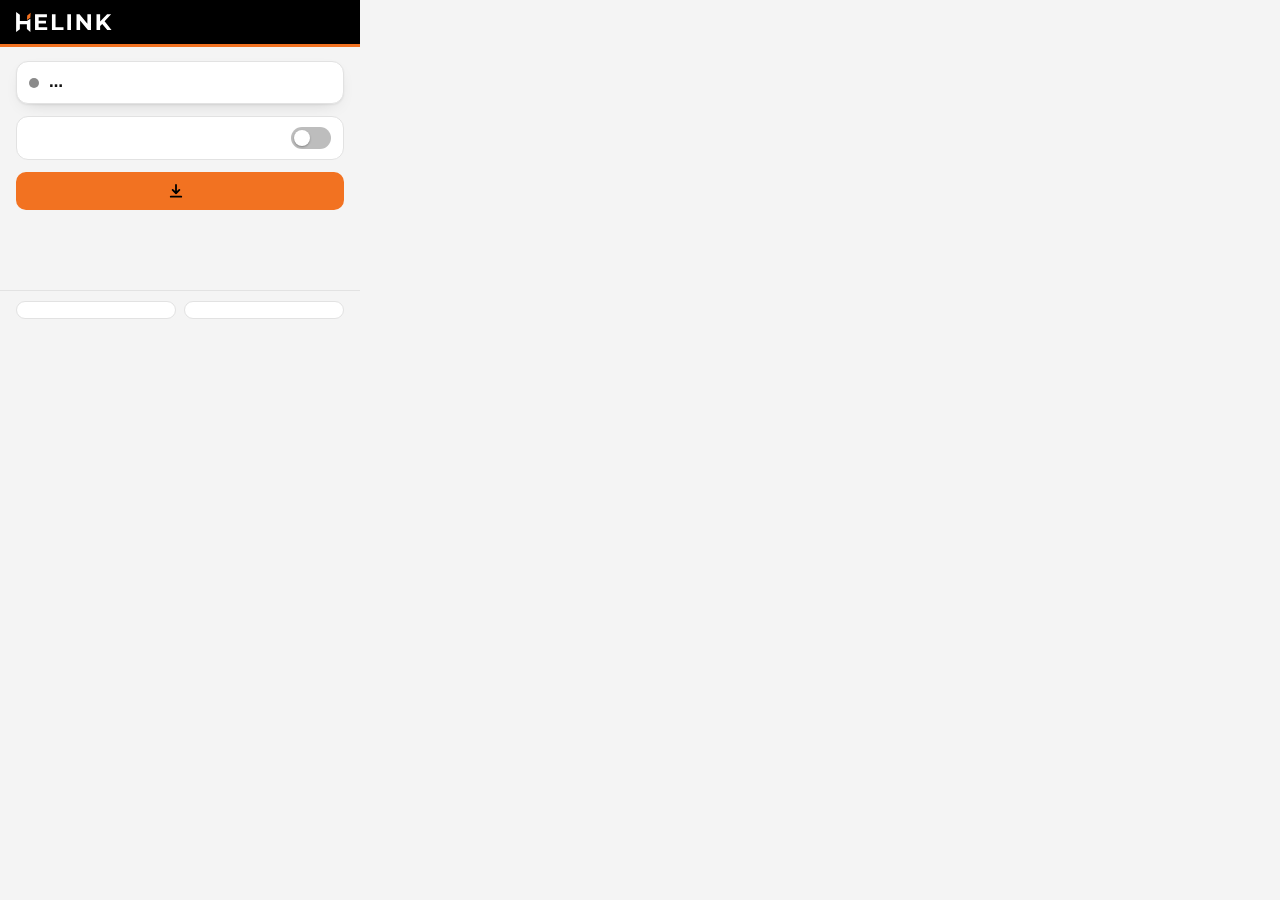
==== extension/src/popup.html @ 94ef0814 "Initial commit" ====
<!doctype html>
<html lang="en" dir="ltr">
<head>
<meta charset="utf-8">
<meta name="viewport" content="width=device-width, initial-scale=1">
<title>HELINK</title>
<link rel="stylesheet" href="ui.css">
</head>
<body class="popup">
<header class="top">
  <svg class="logo" viewBox="220 745 1603 335" role="img" aria-label="HELINK"><path fill="currentColor" d="M222 747V1078L284.5 1032.5V950.5H402.5V1030.5L461 1078V858L402.5 896.5H284.5V793ZM539 784V1047H743V998.5H599.5V936.5H722V890.5H599.5V832.5H738V784ZM822 784V1047H1016V998.5H882.5V784ZM1080 784V1047H1141V784ZM1234 784V1047H1294V887.5L1425 1047H1476V784H1416V943L1284.5 784ZM1569 784V1047H1629.5V980.5L1665 944L1749 1047H1820L1704.5 901L1813.5 784H1746L1629.5 906V784Z"/><path fill="#F27221" d="M466 758L408 804L403 878L460 840.5Z"/></svg>
  <span class="ver" id="ver"></span>
</header>
<main>
  <section class="status" id="status" aria-live="polite"><span class="dot"></span><div><b id="statusText">…</b><p id="statusHelp"></p></div></section>
  <label class="switch-row" for="catch"><span><b data-t="catchLabel"></b><small data-t="catchHint"></small></span><input type="checkbox" class="switch" id="catch" role="switch"></label>
  <button class="primary" id="pageVideo" type="button"><svg viewBox="0 0 24 24" aria-hidden="true"><path fill="none" stroke="currentColor" stroke-width="2.4" stroke-linecap="round" stroke-linejoin="round" d="M12 4v11m0 0l-4.5-4.5M12 15l4.5-4.5M5 19.5h14"/></svg><span data-t="pageVideo"></span></button>
  <h2 data-t="foundTitle"></h2>
  <ul class="media" id="media"></ul>
  <p class="empty" id="none" data-t="noneFound"></p>
  <p class="toast" id="toast" role="status"></p>
</main>
<footer>
  <button class="ghost" id="open" type="button" data-t="openApp"></button>
  <button class="ghost" id="settings" type="button" data-t="settings"></button>
</footer>
<script src="strings.js"></script>
<script src="popup.js"></script>
</body>
</html>
---- extension/src/ui.css ----
/* HELINK extension pages: the toolbar window and the settings. HELINK's black and orange. */
:root {
  --bg: #f4f4f4;
  --surface: #ffffff;
  --text: #141414;
  --muted: #5f5f5f;
  --line: #e2e2e2;
  --brand: #F27221;
  --brand-ink: #000000;
  --ok: #1e8a4c;
  --bad: #c0392b;
  --idle: #8a8a8a;
  --field: #ffffff;
  --shadow: 0 1px 2px rgba(0, 0, 0, .06), 0 6px 18px -10px rgba(0, 0, 0, .25);
  color-scheme: light dark;
}
@media (prefers-color-scheme: dark) {
  :root {
    --bg: #121212;
    --surface: #1d1d1d;
    --text: #f1f1f1;
    --muted: #a9a9a9;
    --line: #333333;
    --field: #161616;
    --shadow: 0 1px 2px rgba(0, 0, 0, .4), 0 6px 18px -10px rgba(0, 0, 0, .8);
  }
}
* { box-sizing: border-box; }
html, body { margin: 0; }
body {
  background: var(--bg);
  color: var(--text);
  font: 14px/1.5 system-ui, -apple-system, "Segoe UI", Tahoma, Arial, sans-serif;
}
html[dir="rtl"] body { font-family: "Segoe UI", Tahoma, "Noto Kufi Arabic", "Noto Sans Arabic", system-ui, sans-serif; }
button, input, select, textarea { font: inherit; color: inherit; }
button { cursor: pointer; }
:focus-visible { outline: 2px solid var(--brand); outline-offset: 2px; }

.top {
  display: flex; align-items: center; justify-content: space-between; gap: 12px;
  background: #000; color: #fff; padding: 12px 16px; border-bottom: 3px solid var(--brand);
}
.top .logo { height: 20px; width: auto; display: block; }
.top .ver { font-size: 12px; color: #bdbdbd; direction: ltr; }

/* ---------- the toolbar window ---------- */
body.popup { width: 360px; }
.popup main { padding: 14px 16px 6px; display: grid; gap: 12px; }
.status {
  display: flex; gap: 10px; align-items: flex-start; background: var(--surface); border: 1px solid var(--line);
  border-radius: 12px; padding: 10px 12px; box-shadow: var(--shadow);
}
.status .dot { width: 10px; height: 10px; border-radius: 50%; background: var(--idle); margin-top: 6px; flex: none; }
.status.ok .dot { background: var(--ok); box-shadow: 0 0 0 3px rgba(30, 138, 76, .18); }
.status.bad .dot { background: var(--bad); box-shadow: 0 0 0 3px rgba(192, 57, 43, .18); }
.status b { display: block; font-weight: 700; }
.status p { margin: 2px 0 0; color: var(--muted); font-size: 13px; }
.status p:empty { display: none; }

.switch-row {
  display: flex; align-items: center; justify-content: space-between; gap: 12px; background: var(--surface);
  border: 1px solid var(--line); border-radius: 12px; padding: 10px 12px; cursor: pointer;
}
.switch-row b { display: block; font-weight: 600; }
.switch-row small { display: block; color: var(--muted); font-size: 12px; line-height: 1.4; }
input[type="checkbox"].switch {
  appearance: none; -webkit-appearance: none; flex: none; width: 40px; height: 22px; border-radius: 11px;
  background: #bdbdbd; position: relative; cursor: pointer; transition: background .15s; margin: 0;
}
input[type="checkbox"].switch::after {
  content: ""; position: absolute; top: 3px; inset-inline-start: 3px; width: 16px; height: 16px; border-radius: 50%;
  background: #fff; box-shadow: 0 1px 2px rgba(0, 0, 0, .3); transition: inset-inline-start .15s;
}
input[type="checkbox"].switch:checked { background: var(--brand); }
input[type="checkbox"].switch:checked::after { inset-inline-start: 21px; }
input[type="checkbox"].switch:disabled { opacity: .5; cursor: default; }

.primary {
  display: flex; align-items: center; justify-content: center; gap: 8px; border: 0; border-radius: 10px;
  background: var(--brand); color: var(--brand-ink); font-weight: 700; padding: 10px 14px;
}
.primary:hover { filter: brightness(1.06); }
.primary:disabled { opacity: .45; cursor: default; filter: none; }
.primary svg { width: 18px; height: 18px; }
.ghost {
  border: 1px solid var(--line); background: var(--surface); border-radius: 10px; padding: 8px 12px; font-weight: 600;
}
.ghost:hover { border-color: var(--brand); }

.popup h2 { margin: 4px 0 -4px; font-size: 12px; font-weight: 700; color: var(--muted); letter-spacing: .02em; }
.media { list-style: none; margin: 0; padding: 0; display: grid; gap: 6px; max-height: 210px; overflow: auto; }
.media li {
  display: flex; align-items: center; gap: 10px; background: var(--surface); border: 1px solid var(--line);
  border-radius: 10px; padding: 7px 8px 7px 10px;
}
html[dir="rtl"] .media li { padding: 7px 10px 7px 8px; }
.media .kind {
  flex: none; font-size: 11px; font-weight: 800; background: #000; color: #fff; border-radius: 6px; padding: 3px 7px;
}
.media .kind.stream { background: var(--brand); color: #000; }
.media .what { flex: 1; min-width: 0; }
.media .what span { display: block; overflow: hidden; text-overflow: ellipsis; white-space: nowrap; direction: ltr; text-align: start; font-size: 12px; color: var(--muted); }
.media .what b { font-weight: 600; font-size: 13px; }
.media button { flex: none; border: 0; border-radius: 8px; background: var(--brand); color: #000; font-weight: 700; padding: 6px 10px; font-size: 12px; }
.empty { margin: 0; color: var(--muted); font-size: 13px; }
.toast { margin: 0; min-height: 20px; font-size: 13px; font-weight: 600; color: var(--ok); }
.toast.bad { color: var(--bad); }
.popup footer {
  display: flex; gap: 8px; padding: 10px 16px 14px; border-top: 1px solid var(--line); margin-top: 6px;
}
.popup footer button { flex: 1; }

/* ---------- the settings page ---------- */
body.options main { max-width: 760px; margin: 0 auto; padding: 22px 18px 60px; display: grid; gap: 16px; }
.options h1 { margin: 0; font-size: 20px; }
.card {
  background: var(--surface); border: 1px solid var(--line); border-radius: 14px; padding: 16px 18px; box-shadow: var(--shadow);
  display: grid; gap: 14px;
}
.card h2 { margin: 0; font-size: 15px; display: flex; align-items: center; gap: 8px; }
.card h2::before { content: ""; width: 4px; height: 16px; border-radius: 2px; background: var(--brand); }
.field { display: grid; gap: 6px; }
.field label, .field .label { font-weight: 600; }
.field small, .hint { color: var(--muted); font-size: 12.5px; }
textarea, input[type="number"], select {
  width: 100%; border: 1px solid var(--line); background: var(--field); border-radius: 10px; padding: 8px 10px;
}
textarea { min-height: 84px; resize: vertical; direction: ltr; text-align: left; font-family: ui-monospace, Consolas, monospace; font-size: 13px; }
input[type="number"] { max-width: 160px; direction: ltr; }
select { max-width: 260px; }
.row { display: flex; gap: 10px; align-items: center; flex-wrap: wrap; }
.results { margin: 0; padding: 0; list-style: none; display: grid; gap: 6px; }
.results li { display: flex; gap: 8px; align-items: baseline; }
.results li::before { content: "●"; color: var(--idle); }
.results li.ok::before { color: var(--ok); }
.results li.bad::before { color: var(--bad); }
.savebar {
  position: sticky; bottom: 0; display: flex; gap: 12px; align-items: center; padding: 12px 0; background: linear-gradient(to top, var(--bg) 70%, transparent);
}
.savebar .msg { font-weight: 600; color: var(--ok); }
.savebar .msg.bad { color: var(--bad); }
.about { color: var(--muted); }
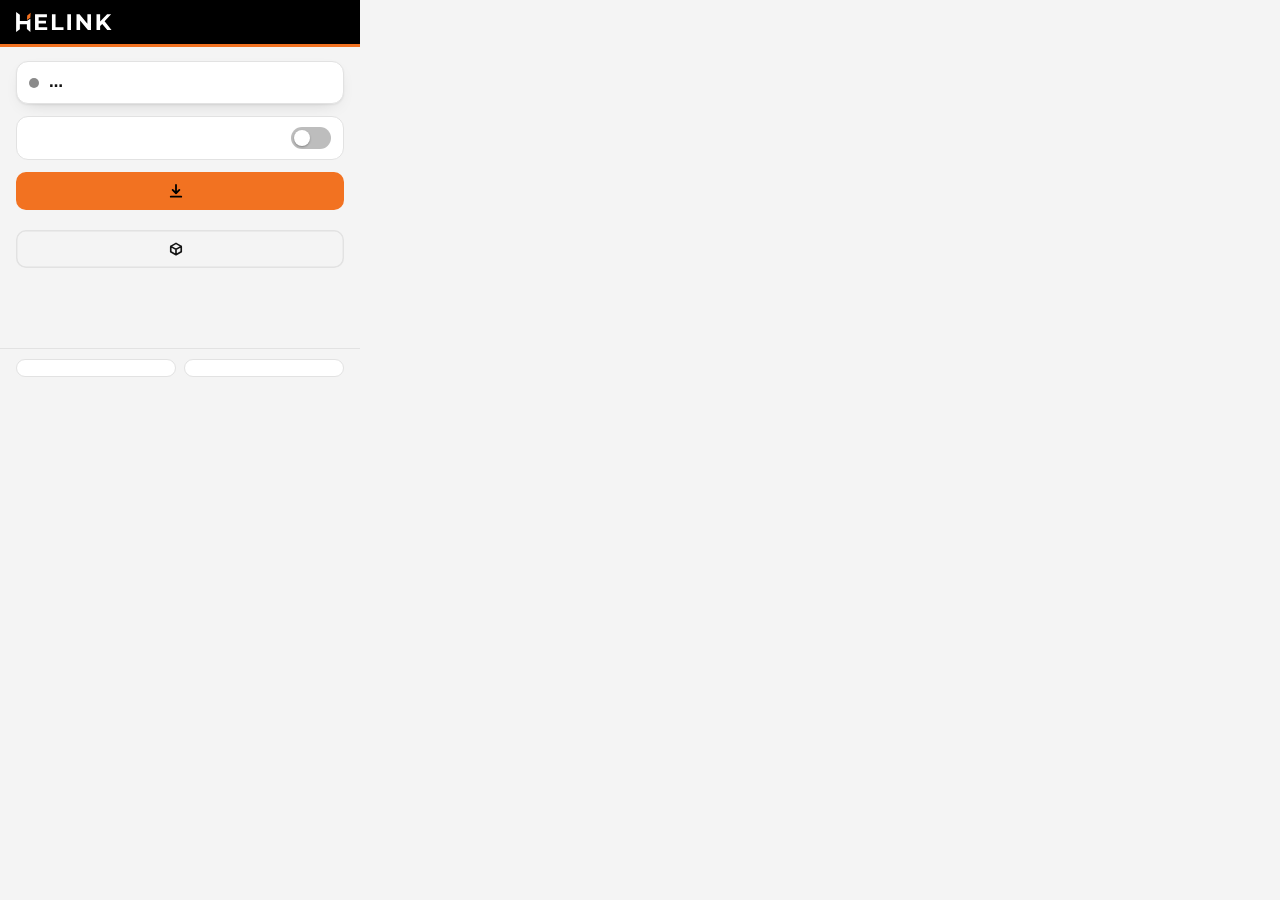
==== commit 1c592de6: "HELINK 2.4.0" ====
--- a/extension/src/popup.html
+++ b/extension/src/popup.html
@@ -15,6 +15,7 @@
   <section class="status" id="status" aria-live="polite"><span class="dot"></span><div><b id="statusText">…</b><p id="statusHelp"></p></div></section>
   <label class="switch-row" for="catch"><span><b data-t="catchLabel"></b><small data-t="catchHint"></small></span><input type="checkbox" class="switch" id="catch" role="switch"></label>
   <button class="primary" id="pageVideo" type="button"><svg viewBox="0 0 24 24" aria-hidden="true"><path fill="none" stroke="currentColor" stroke-width="2.4" stroke-linecap="round" stroke-linejoin="round" d="M12 4v11m0 0l-4.5-4.5M12 15l4.5-4.5M5 19.5h14"/></svg><span data-t="pageVideo"></span></button>
+  <button class="primary alt" id="product" type="button" hidden><svg viewBox="0 0 24 24" aria-hidden="true"><path fill="none" stroke="currentColor" stroke-width="2.2" stroke-linecap="round" stroke-linejoin="round" d="M5 8.5l7-4 7 4v7.2l-7 4-7-4zM5 8.5l7 4 7-4M12 12.5v7.2"/></svg><span data-t="productBtn"></span></button>
   <h2 data-t="foundTitle"></h2>
   <ul class="media" id="media"></ul>
   <p class="empty" id="none" data-t="noneFound"></p>
--- a/extension/src/ui.css
+++ b/extension/src/ui.css
@@ -83,6 +83,8 @@
 .primary:hover { filter: brightness(1.06); }
 .primary:disabled { opacity: .45; cursor: default; filter: none; }
 .primary svg { width: 18px; height: 18px; }
+.primary.alt { background: transparent; color: inherit; box-shadow: inset 0 0 0 1.5px var(--line, #444); margin-top: 8px; }
+.primary.alt:hover { box-shadow: inset 0 0 0 1.5px #F27221; filter: none; }
 .ghost {
   border: 1px solid var(--line); background: var(--surface); border-radius: 10px; padding: 8px 12px; font-weight: 600;
 }
